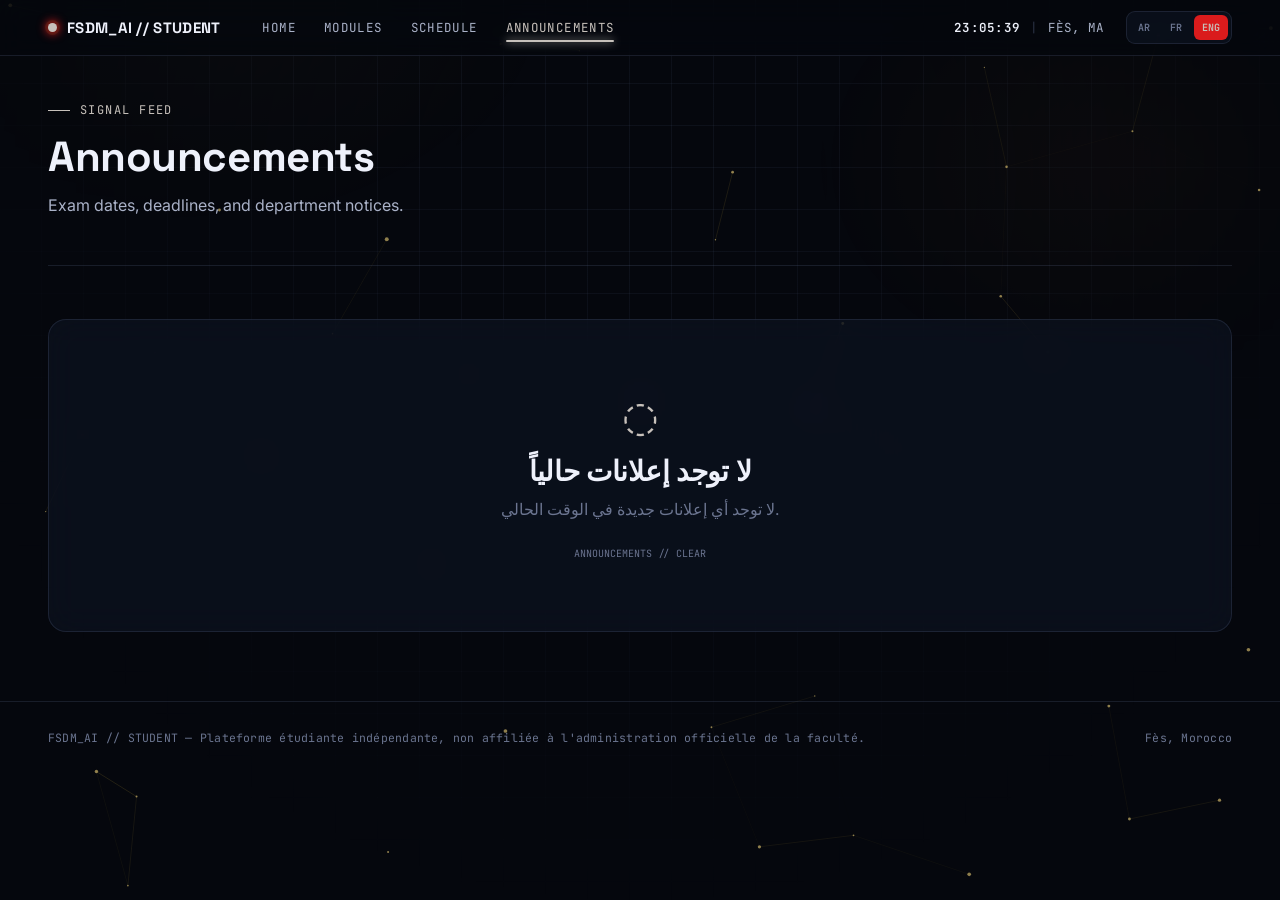
==== announcements.html @ a0408215 "Add files via upload" ====
<!DOCTYPE html>
<html lang="en">
<head>
<meta charset="UTF-8">
<meta name="viewport" content="width=device-width, initial-scale=1.0">
<title>Announcements — FSDM AI Student</title>
<meta name="description" content="Exam dates, deadlines and department notices for the Applied Informatics & AI program at FSDM.">
<link rel="icon" href="data:image/svg+xml,<svg xmlns=%22http://www.w3.org/2000/svg%22 viewBox=%220 0 100 100%22><text y=%22.9em%22 font-size=%2290%22>🧠</text></svg>">
<link rel="preconnect" href="https://fonts.googleapis.com">
<link href="https://fonts.googleapis.com/css2?family=Space+Grotesk:wght@500;600;700&family=Inter:wght@400;500;600&family=JetBrains+Mono:wght@400;500;600&display=swap" rel="stylesheet">
<link rel="stylesheet" href="style.css">
</head>
<body>

<canvas id="neural-canvas" aria-hidden="true"></canvas>

<header class="hud">
  <div class="hud-inner">
    <a href="index.html" class="hud-mark"><span class="dot"></span> FSDM_AI // STUDENT</a>
    <nav class="hud-nav">
      <a href="index.html">HOME</a>
      <a href="modules.html">MODULES</a>
      <a href="schedule.html">SCHEDULE</a>
      <a href="announcements.html" class="active">ANNOUNCEMENTS</a>
    </nav>
    <div class="hud-clock"><strong id="hud-clock-time">--:--:--</strong><span class="sep">|</span>FÈS, MA</div>
    <div class="lang-switcher" aria-label="Language"><button data-lang="ar">AR</button><button data-lang="fr">FR</button><button data-lang="en">ENG</button></div>
    <button class="hud-burger" aria-label="Toggle menu">☰</button>
  </div>
</header>

<main class="wrap">

  <div class="page-head">
    <span class="eyebrow" id="feed-eyebrow">Signal feed</span>
    <h1 id="announcements-title">Announcements</h1>
    <p class="sub" id="announcements-sub">Exam dates, deadlines, and department notices.</p>
  </div>

  <!-- الحاوية الديناميكية التي يتم ملؤها عبر announcements.js -->
  <div id="announcements-container"></div>

</main>

<footer>
  <div class="wrap">
    <span class="fine">FSDM_AI // STUDENT — Plateforme étudiante indépendante, non affiliée à l'administration officielle de la faculté.</span>
    <span class="fine">Fès, Morocco</span>
  </div>
</footer>

<script src="script.js"></script>
<script src="announcements.js"></script>
</body>
</html>
---- style.css ----
/* ==========================================================================
   FSDM AI STUDENT — design tokens
   Subject: Applied Informatics & AI students, FSDM Fès.
   Signature: ambient neural-net canvas + HUD-style status bar,
   glass "panels" framed like instrument readouts, mono data labels.
   ========================================================================== */

:root {
  /* --- color --- */
  --bg-0: #05070d;              /* deep space navy-black */
  --bg-1: #0a0f1c;              /* panel base */
  --bg-2: #0f1526;              /* raised panel */
  --line: rgba(140, 160, 210, 0.14);
  --line-strong: rgba(140, 160, 210, 0.28);

  --glass: rgba(16, 22, 38, 0.55);
  --glass-hi: rgba(28, 36, 58, 0.55);

  --ink-0: #eef1fb;             /* primary text */
  --ink-1: #aab2c8;             /* secondary text */
  --ink-2: #6b7590;             /* muted / captions */

  --signal: #c7c1bb;            /* warm gold — "signal" accent (was cyan) */
  --signal-dim: rgba(252, 29, 29, 0.864);
  --synapse: #fe5805;           /* warm amber — "synapse" accent (was violet) */
  --synapse-dim: rgba(20, 241, 234, 0.971);
  --pulse: #ed1a3d;             /* warm red-rose — alerts / announcements, used sparingly */
  --pulse-dim: rgba(255, 77, 106, 0.16);
  --ok: #3ce6a3;

  /* --- type --- */
  --f-display: "Space Grotesk", "Segoe UI", sans-serif;
  --f-body: "Inter", "Segoe UI", sans-serif;
  --f-mono: "JetBrains Mono", "Consolas", monospace;

  /* --- layout --- */
  --edge: 1px solid var(--line);
  --radius: 18px;
  --radius-sm: 10px;
  --maxw: 1240px;
  --hud-h: 56px;
}

* { box-sizing: border-box; }
html { scroll-behavior: smooth; }

body {
  margin: 0;
  background: var(--bg-0);
  color: var(--ink-0);
  font-family: var(--f-body);
  min-height: 100vh;
  position: relative;
  overflow-x: hidden;
  -webkit-font-smoothing: antialiased;
}

/* faint fixed grid + radial glow behind everything */
body::before {
  content: "";
  position: fixed;
  inset: 0;
  z-index: 0;
  pointer-events: none;
  background:
    radial-gradient(680px 420px at 12% 0%, rgba(255, 213, 79, 0.10), transparent 60%),
    radial-gradient(620px 420px at 92% 18%, rgba(255, 167, 38, 0.14), transparent 60%),
    linear-gradient(var(--line) 1px, transparent 1px),
    linear-gradient(90deg, var(--line) 1px, transparent 1px);
  background-size: auto, auto, 42px 42px, 42px 42px;
  background-position: 0 0, 0 0, -1px -1px, -1px -1px;
  opacity: 0.55;
  -webkit-mask-image: radial-gradient(circle at 50% 20%, black, transparent 78%);
  mask-image: radial-gradient(circle at 50% 20%, black, transparent 78%);
}

#neural-canvas {
  position: fixed;
  inset: 0;
  z-index: 0;
  pointer-events: none;
  width: 100%;
  height: 100%;
}

a { color: inherit; }
h1, h2, h3, h4 { font-family: var(--f-display); margin: 0; letter-spacing: -0.01em; }
p { line-height: 1.6; color: var(--ink-1); margin: 0 0 1em; }
.mono { font-family: var(--f-mono); }

.wrap {
  position: relative;
  z-index: 2;
  max-width: var(--maxw);
  margin: 0 auto;
  padding: 0 28px;
}

/* ==========================================================================
   HUD status bar — persistent across every page
   ========================================================================== */

.hud {
  position: sticky;
  top: 0;
  z-index: 50;
  height: var(--hud-h);
  display: flex;
  align-items: center;
  backdrop-filter: blur(14px) saturate(140%);
  background: rgba(5, 7, 13, 0.72);
  border-bottom: var(--edge);
}

.hud-inner {
  max-width: var(--maxw);
  margin: 0 auto;
  width: 100%;
  padding: 0 28px;
  display: flex;
  align-items: center;
  gap: 22px;
}

.hud-mark {
  display: flex;
  align-items: center;
  gap: 10px;
  font-family: var(--f-display);
  font-weight: 700;
  font-size: 15px;
  letter-spacing: 0.02em;
  text-decoration: none;
  white-space: nowrap;
}

.hud-mark .dot {
  width: 9px; height: 9px; border-radius: 50%;
  background: var(--signal);
  box-shadow: 0 0 10px 2px var(--signal-dim), 0 0 0 3px rgba(255,213,79,0.08);
  animation: blink 2.4s ease-in-out infinite;
}
@keyframes blink { 0%,100% { opacity: 1; } 50% { opacity: 0.35; } }

.hud-nav {
  display: flex;
  gap: 4px;
  margin-left: 8px;
  flex: 1;
}

.hud-nav a {
  position: relative;
  font-family: var(--f-mono);
  font-size: 12.5px;
  letter-spacing: 0.03em;
  text-decoration: none;
  color: var(--ink-1);
  padding: 8px 12px;
  border-radius: 8px;
  transition: color 0.2s, background 0.2s;
}
.hud-nav a:hover { color: var(--ink-0); background: rgba(255,255,255,0.04); }
.hud-nav a.active { color: var(--signal); }
.hud-nav a.active::after {
  content: "";
  position: absolute; left: 12px; right: 12px; bottom: 2px; height: 2px;
  background: var(--signal);
  box-shadow: 0 0 8px var(--signal);
  border-radius: 2px;
}

.hud-clock {
  font-family: var(--f-mono);
  font-size: 12.5px;
  color: var(--ink-1);
  display: flex;
  align-items: center;
  gap: 10px;
  white-space: nowrap;
}
.hud-clock strong { color: var(--ink-0); font-weight: 600; letter-spacing: 0.02em; }
.hud-clock .sep { color: var(--line-strong); }

.hud-burger {
  display: none;
  background: none;
  border: var(--edge);
  border-radius: 8px;
  width: 36px; height: 32px;
  color: var(--ink-0);
  align-items: center;
  justify-content: center;
  cursor: pointer;
}

/* ==========================================================================
   Buttons / chips
   ========================================================================== */

.btn {
  display: inline-flex;
  align-items: center;
  gap: 8px;
  font-family: var(--f-mono);
  font-size: 13px;
  letter-spacing: 0.02em;
  padding: 12px 20px;
  border-radius: 10px;
  text-decoration: none;
  cursor: pointer;
  border: var(--edge);
  background: var(--glass);
  color: var(--ink-0);
  transition: border-color 0.2s, transform 0.15s, background 0.2s;
}
.btn:hover { border-color: var(--line-strong); transform: translateY(-1px); }
.btn-primary {
  background: linear-gradient(135deg, rgba(255,213,79,0.16), rgba(255,167,38,0.16));
  border-color: rgba(255,213,79,0.4);
  color: #fff8e1;
}
.btn-primary:hover { border-color: var(--signal); box-shadow: 0 0 24px -6px var(--signal-dim); }

.chip {
  font-family: var(--f-mono);
  font-size: 11px;
  letter-spacing: 0.04em;
  padding: 4px 10px;
  border-radius: 999px;
  border: var(--edge);
  color: var(--ink-1);
  background: rgba(255,255,255,0.02);
  white-space: nowrap;
}
.chip.on { color: var(--signal); border-color: rgba(255,213,79,0.35); background: var(--signal-dim); }
.chip.warn { color: var(--pulse); border-color: rgba(255,77,106,0.35); background: var(--pulse-dim); }
.chip.violet { color: var(--synapse); border-color: rgba(255,167,38,0.35); background: var(--synapse-dim); }

/* ==========================================================================
   Glass panel — base card unit, tilt + cursor-glow via JS
   ========================================================================== */

.panel {
  position: relative;
  border-radius: var(--radius);
  border: var(--edge);
  background: var(--glass);
  backdrop-filter: blur(16px) saturate(140%);
  overflow: hidden;
  transform-style: preserve-3d;
  will-change: transform;
}
.panel::before {
  /* cursor-follow glow, position set inline via JS custom props */
  content: "";
  position: absolute;
  inset: -1px;
  background: radial-gradient(220px circle at var(--mx, 50%) var(--my, 50%), rgba(255,213,79,0.14), transparent 60%);
  opacity: 0;
  transition: opacity 0.25s;
  pointer-events: none;
}
.panel:hover::before { opacity: 1; }
.panel > * { position: relative; z-index: 1; }

/* ==========================================================================
   Page header (non-hero pages)
   ========================================================================== */

.page-head {
  padding: 46px 0 30px;
  border-bottom: var(--edge);
}
.page-head .eyebrow {
  font-family: var(--f-mono);
  font-size: 12px;
  letter-spacing: 0.12em;
  color: var(--signal);
  text-transform: uppercase;
  display: flex;
  align-items: center;
  gap: 10px;
  margin-bottom: 12px;
}
.page-head .eyebrow::before {
  content: "";
  width: 22px; height: 1px; background: var(--signal);
}
.page-head h1 { font-size: clamp(28px, 4vw, 42px); }
.page-head .sub { max-width: 620px; margin-top: 10px; }

footer {
  position: relative; z-index: 2;
  border-top: var(--edge);
  margin-top: 70px;
  padding: 28px 0 40px;
}
footer .wrap {
  display: flex;
  justify-content: space-between;
  align-items: center;
  flex-wrap: wrap;
  gap: 12px;
}
footer .fine {
  font-family: var(--f-mono);
  font-size: 11.5px;
  color: var(--ink-2);
  letter-spacing: 0.02em;
}

/* ==========================================================================
   INDEX — hero + command-center grid
   ========================================================================== */

.hero {
  padding: 70px 0 30px;
  position: relative;
}
.hero-tag {
  display: inline-flex;
  align-items: center;
  gap: 8px;
  font-family: var(--f-mono);
  font-size: 12px;
  letter-spacing: 0.1em;
  color: var(--ink-1);
  border: var(--edge);
  padding: 6px 12px;
  border-radius: 999px;
  margin-bottom: 26px;
}
.hero-tag .dot { width: 6px; height: 6px; border-radius: 50%; background: var(--ok); box-shadow: 0 0 8px var(--ok); }

.hero h1 {
  font-size: clamp(38px, 6vw, 68px);
  line-height: 1.03;
  max-width: 15ch;
}
.hero h1 .grad {
  background: linear-gradient(100deg, var(--signal), var(--synapse) 70%);
  -webkit-background-clip: text;
  background-clip: text;
  color: transparent;
}
.hero .lede {
  max-width: 540px;
  font-size: 16.5px;
  margin-top: 20px;
}
.hero-actions { display: flex; gap: 12px; margin-top: 30px; flex-wrap: wrap; }

.hero-readout {
  margin-top: 46px;
  display: grid;
  grid-template-columns: repeat(4, 1fr);
  gap: 1px;
  background: var(--line);
  border: var(--edge);
  border-radius: var(--radius-sm);
  overflow: hidden;
}
.hero-readout div {
  background: var(--bg-1);
  padding: 16px 18px;
}
.hero-readout .val {
  font-family: var(--f-mono);
  font-size: 20px;
  color: var(--signal);
  font-weight: 600;
}
.hero-readout .lab {
  font-family: var(--f-mono);
  font-size: 10.5px;
  color: var(--ink-2);
  letter-spacing: 0.06em;
  text-transform: uppercase;
  margin-top: 4px;
}

/* command deck grid */
.deck-head {
  display: flex;
  align-items: baseline;
  justify-content: space-between;
  margin: 64px 0 20px;
  flex-wrap: wrap;
  gap: 10px;
}
.deck-head h2 { font-size: clamp(20px, 3vw, 26px); }
.deck-head .idx { font-family: var(--f-mono); font-size: 12px; color: var(--ink-2); }

.deck {
  display: grid;
  grid-template-columns: repeat(4, 1fr);
  gap: 16px;
  margin-bottom: 30px;
}
@media (max-width: 980px) { .deck { grid-template-columns: repeat(2, 1fr); } }
@media (max-width: 560px) { .deck { grid-template-columns: 1fr; } }

.deck-card {
  padding: 26px 22px 22px;
  min-height: 230px;
  display: flex;
  flex-direction: column;
  text-decoration: none;
  color: var(--ink-0);
  transition: border-color 0.25s, box-shadow 0.25s;
}
.deck-card:hover { border-color: var(--line-strong); box-shadow: 0 18px 40px -20px rgba(0,0,0,0.6); }
.deck-card .num {
  font-family: var(--f-mono);
  font-size: 11px;
  color: var(--ink-2);
  letter-spacing: 0.08em;
}
.deck-card .icon-slot {
  margin: 16px 0 18px;
  width: 42px; height: 42px;
  border-radius: 11px;
  display: flex; align-items: center; justify-content: center;
  border: var(--edge);
  background: rgba(255,255,255,0.02);
}
.deck-card h3 { font-size: 18px; margin-bottom: 8px; }
.deck-card p { font-size: 13.5px; margin-bottom: 0; flex: 1; }
.deck-card .go {
  margin-top: 16px;
  font-family: var(--f-mono);
  font-size: 11.5px;
  color: var(--ink-2);
  display: flex; align-items: center; gap: 6px;
  transition: color 0.2s, gap 0.2s;
}
.deck-card:hover .go { color: var(--signal); gap: 10px; }

.deck-card.c-modules .icon-slot { color: var(--signal); }
.deck-card.c-schedule .icon-slot { color: var(--synapse); }
.deck-card.c-tools .icon-slot { color: var(--ok); }
.deck-card.c-announce .icon-slot { color: var(--pulse); }

/* secondary two-up section on index: system log + quick facts */
.split {
  display: grid;
  grid-template-columns: 1.4fr 1fr;
  gap: 16px;
  margin: 10px 0 40px;
}
@media (max-width: 860px) { .split { grid-template-columns: 1fr; } }

.log-panel { padding: 22px 24px; }
.log-panel h3 { font-size: 15px; margin-bottom: 14px; display:flex; align-items:center; gap:8px;}
.log-row {
  display: flex;
  gap: 14px;
  padding: 11px 0;
  border-top: 1px solid var(--line);
  font-size: 13px;
}
.log-row:first-of-type { border-top: none; }
.log-row time { font-family: var(--f-mono); font-size: 11.5px; color: var(--ink-2); white-space: nowrap; padding-top: 1px;}

.info-panel { padding: 22px 24px; display: flex; flex-direction: column; gap: 14px; }
.info-panel h3 { font-size: 15px; }
.info-row { display: flex; justify-content: space-between; font-size: 13px; padding: 9px 0; border-top: 1px solid var(--line); }
.info-row:first-of-type { border-top: none; }
.info-row span:first-child { color: var(--ink-1); }
.info-row span:last-child { font-family: var(--f-mono); color: var(--ink-0); }

/* ==========================================================================
   MODULES page
   ========================================================================== */

.filter-row {
  display: flex;
  gap: 8px;
  flex-wrap: wrap;
  margin: 28px 0 26px;
}
.filter-btn {
  font-family: var(--f-mono);
  font-size: 12px;
  padding: 9px 15px;
  border-radius: 999px;
  border: var(--edge);
  background: var(--glass);
  color: var(--ink-1);
  cursor: pointer;
  transition: all 0.2s;
}
.filter-btn:hover { color: var(--ink-0); }
.filter-btn.active {
  color: #fff8e1;
  border-color: rgba(255,213,79,0.45);
  background: var(--signal-dim);
}

.module-grid {
  display: grid;
  grid-template-columns: repeat(3, 1fr);
  gap: 16px;
  margin-bottom: 20px;
}
@media (max-width: 980px) { .module-grid { grid-template-columns: repeat(2, 1fr); } }
@media (max-width: 660px) { .module-grid { grid-template-columns: 1fr; } }

.module-card {
  padding: 22px;
  display: flex;
  flex-direction: column;
  gap: 12px;
  transition: transform 0.2s, border-color 0.2s;
}
.module-card:hover { border-color: var(--line-strong); }
.module-top { display: flex; justify-content: space-between; align-items: flex-start; gap: 10px; }
.module-code { font-family: var(--f-mono); font-size: 11px; color: var(--ink-2); letter-spacing: 0.05em; }
.module-card h3 { font-size: 16.5px; line-height: 1.3; }
.module-meta { display: flex; gap: 8px; flex-wrap: wrap; }
.module-bar {
  height: 4px; border-radius: 4px; background: rgba(255,255,255,0.06); overflow: hidden; margin-top: 4px;
}
.module-bar span { display: block; height: 100%; background: linear-gradient(90deg, var(--signal), var(--synapse)); }
.module-foot { display: flex; justify-content: space-between; align-items: center; font-size: 11.5px; font-family: var(--f-mono); color: var(--ink-2); margin-top: 4px;}
.module-foot a { color: var(--signal); text-decoration: none; }
.module-foot a:hover { text-decoration: underline; }

.section-title {
  display: flex; align-items: baseline; gap: 12px; margin: 54px 0 20px;
}
.section-title h2 { font-size: 22px; }
.section-title .idx { font-family: var(--f-mono); font-size: 12px; color: var(--ink-2); }

.tool-grid {
  display: grid;
  grid-template-columns: repeat(4, 1fr);
  gap: 14px;
}
@media (max-width: 980px) { .tool-grid { grid-template-columns: repeat(2, 1fr); } }
@media (max-width: 560px) { .tool-grid { grid-template-columns: 1fr; } }

.tool-card {
  padding: 18px;
  text-decoration: none;
  color: var(--ink-0);
  display: flex;
  flex-direction: column;
  gap: 8px;
}
.tool-card:hover { border-color: var(--line-strong); }
.tool-card .t-name { font-family: var(--f-display); font-weight: 600; font-size: 14.5px; }
.tool-card .t-desc { font-size: 12.5px; color: var(--ink-2); margin: 0; }

/* ==========================================================================
   SCHEDULE page
   ========================================================================== */

.clock-strip {
  display: grid;
  grid-template-columns: 1.1fr 1fr;
  gap: 16px;
  margin: 28px 0 34px;
}
@media (max-width: 860px) { .clock-strip { grid-template-columns: 1fr; } }

.clock-panel {
  padding: 30px 30px;
  display: flex;
  flex-direction: column;
  justify-content: center;
  gap: 8px;
  min-height: 190px;
}
.clock-time {
  font-family: var(--f-mono);
  font-size: clamp(40px, 6vw, 62px);
  font-weight: 600;
  letter-spacing: 0.02em;
  color: var(--ink-0);
  display: flex;
  align-items: baseline;
  gap: 4px;
}
.clock-time .sec { color: var(--signal); font-size: 0.55em; }
.clock-date { font-family: var(--f-mono); font-size: 13px; color: var(--ink-1); text-transform: uppercase; letter-spacing: 0.05em; }
.clock-week { font-family: var(--f-mono); font-size: 11.5px; color: var(--ink-2); margin-top: 6px; }

.next-panel { padding: 26px 28px; display: flex; flex-direction: column; gap: 14px; justify-content: center; }
.next-eyebrow { font-family: var(--f-mono); font-size: 11px; letter-spacing: 0.08em; color: var(--ink-2); text-transform: uppercase; }
.next-course { font-size: 22px; font-family: var(--f-display); font-weight: 600; }
.next-meta { display: flex; gap: 16px; flex-wrap: wrap; font-family: var(--f-mono); font-size: 12.5px; color: var(--ink-1); }
.next-countdown { font-family: var(--f-mono); font-size: 28px; color: var(--signal); font-weight: 600; }
.next-countdown span { font-size: 12px; color: var(--ink-2); margin-left: 6px; }

.tt-toolbar {
  display: flex;
  justify-content: space-between;
  align-items: center;
  margin-bottom: 14px;
  flex-wrap: wrap;
  gap: 10px;
}
.legend { display: flex; gap: 10px; flex-wrap: wrap; }
.legend span { font-family: var(--f-mono); font-size: 11px; color: var(--ink-2); display: flex; align-items: center; gap: 6px; }
.legend i { width: 8px; height: 8px; border-radius: 2px; display: inline-block; }

.timetable-wrap {
  border: var(--edge);
  border-radius: var(--radius);
  overflow: auto;
  background: var(--glass);
  backdrop-filter: blur(16px);
}
.timetable {
  width: 100%;
  border-collapse: collapse;
  min-width: 760px;
  font-size: 12.5px;
}
.timetable th {
  font-family: var(--f-mono);
  font-size: 11px;
  letter-spacing: 0.04em;
  color: var(--ink-2);
  text-transform: uppercase;
  text-align: left;
  padding: 14px 12px;
  border-bottom: var(--edge);
  position: sticky; top: 0;
  background: rgba(10,15,28,0.9);
  backdrop-filter: blur(10px);
}
.timetable td {
  padding: 8px;
  vertical-align: top;
  border-bottom: 1px solid var(--line);
}
.timetable .time-col {
  font-family: var(--f-mono);
  font-size: 11.5px;
  color: var(--ink-2);
  white-space: nowrap;
  padding-top: 14px;
}
.slot {
  border-radius: 10px;
  padding: 9px 10px;
  border: 1px solid transparent;
  min-height: 54px;
}
.slot .s-name { font-weight: 600; font-size: 12.5px; color: var(--ink-0); }
.slot .s-room { font-family: var(--f-mono); font-size: 10.5px; color: var(--ink-2); margin-top: 3px; }
.slot.type-cm { background: var(--signal-dim); border-color: rgba(255,213,79,0.3); }
.slot.type-td { background: var(--synapse-dim); border-color: rgba(255,167,38,0.3); }
.slot.type-tp { background: rgba(60,230,163,0.12); border-color: rgba(60,230,163,0.3); }
.slot.type-cm .s-name { color: #ffe9a8; }
.slot.type-td .s-name { color: #ffd699; }
.slot.type-tp .s-name { color: #baf8de; }

.now-col { background: rgba(255,213,79,0.05); }

/* ==========================================================================
   ANNOUNCEMENTS page
   ========================================================================== */

.announce-filter { display: flex; gap: 8px; margin: 26px 0; flex-wrap: wrap; }

.feed { display: flex; flex-direction: column; gap: 14px; }

.announce-card {
  padding: 22px 24px;
  display: grid;
  grid-template-columns: 88px 1fr;
  gap: 20px;
}
@media (max-width: 640px) { .announce-card { grid-template-columns: 1fr; gap: 10px; } }

.announce-date {
  font-family: var(--f-mono);
  color: var(--ink-2);
  font-size: 12px;
  border-right: 1px solid var(--line);
  padding-right: 16px;
}
@media (max-width: 640px) { .announce-date { border-right: none; padding-right: 0; } }
.announce-date .d-num { font-size: 26px; color: var(--ink-0); font-weight: 600; display: block; }

.announce-body h3 { font-size: 16.5px; margin-bottom: 8px; }
.announce-body p { margin-bottom: 10px; font-size: 13.5px; }
.announce-tags { display: flex; gap: 8px; flex-wrap: wrap; margin-top: 6px; }

.announce-card.pinned { border-color: rgba(255,77,106,0.35); }
.announce-card.pinned::before { background: radial-gradient(220px circle at var(--mx,50%) var(--my,50%), rgba(255,77,106,0.16), transparent 60%); }

@media (max-width: 720px) {
  .hero-readout { grid-template-columns: repeat(2, 1fr); }
}

/* ==========================================================================
   Mobile nav
   ========================================================================== */

@media (max-width: 820px) {
  .hud-burger { display: flex; }
  .hud-nav {
    position: fixed;
    top: var(--hud-h);
    left: 0; right: 0;
    flex-direction: column;
    background: rgba(6,9,17,0.98);
    border-bottom: var(--edge);
    padding: 8px 20px 16px;
    gap: 2px;
    transform: translateY(-8px);
    opacity: 0;
    pointer-events: none;
    transition: all 0.2s ease;
  }
  .hud-nav.open { transform: translateY(0); opacity: 1; pointer-events: auto; }
  .hud-nav a { padding: 12px 6px; border-bottom: 1px solid var(--line); border-radius: 0; }
  .hud-clock { display: none; }
}

/* ==========================================================================
   Reduced motion
   ========================================================================== */

@media (prefers-reduced-motion: reduce) {
  html { scroll-behavior: auto; }
  .hud-mark .dot { animation: none; }
  #neural-canvas { display: none; }
  .panel, .btn, .deck-card, .filter-btn { transition: none; }
}

/* focus visibility */
a:focus-visible, button:focus-visible {
  outline: 2px solid var(--signal);
  outline-offset: 2px;
  border-radius: 6px;
}


/* ==========================================================================
   DAILY SCHEDULE — simplified mobile-friendly view
   ========================================================================== */
.daily-toolbar {
  display:flex;
  justify-content:space-between;
  align-items:end;
  gap:20px;
  margin: 8px 0 18px;
}
.daily-toolbar h2 {
  margin: 6px 0 0;
  font-family:var(--f-display);
  font-size:clamp(22px,3vw,32px);
}
.day-picker {
  display:flex;
  gap:6px;
  flex-wrap:wrap;
}
.day-picker button {
  border:1px solid var(--line);
  background:var(--glass);
  color:var(--ink-2);
  border-radius:8px;
  padding:9px 12px;
  font-family:var(--f-mono);
  font-size:11px;
  cursor:pointer;
  transition:.2s ease;
}
.day-picker button:hover,
.day-picker button.active {
  color:var(--signal);
  border-color:var(--signal);
  background:var(--signal-dim);
}
.daily-schedule {
  display:grid;
  gap:10px;
}
.daily-item {
  display:grid;
  grid-template-columns:120px 1fr auto;
  gap:18px;
  align-items:center;
  padding:18px 20px;
}
.daily-time {
  font-family:var(--f-mono);
  color:var(--signal);
  font-size:14px;
  font-weight:600;
}
.daily-name {
  font-family:var(--f-display);
  font-size:17px;
  font-weight:600;
}
.daily-room {
  margin-top:5px;
  font-family:var(--f-mono);
  font-size:11px;
  color:var(--ink-2);
}
.daily-type {
  font-family:var(--f-mono);
  font-size:10px;
  color:var(--ink-2);
  text-transform:uppercase;
}
.daily-empty {
  text-align:center;
  padding:42px 20px;
  color:var(--ink-2);
}
.timetable-source { display:none !important; }

.empty-announcements {
  margin-top:28px;
  padding:70px 30px;
  text-align:center;
}
.empty-announcements .empty-icon {
  font-size:42px;
  color:var(--signal);
  margin-bottom:12px;
}
.empty-announcements h2 {
  margin:0 0 8px;
  font-family:var(--f-display);
  font-size:28px;
}
.empty-announcements p {
  margin:0 auto 18px;
  color:var(--ink-2);
}
.empty-announcements .mono {
  font-size:10px;
  color:var(--ink-2);
}
@media (max-width: 700px) {
  .daily-toolbar { align-items:stretch; flex-direction:column; }
  .day-picker { display:grid; grid-template-columns:repeat(6,1fr); }
  .day-picker button { padding:9px 4px; }
  .daily-item { grid-template-columns:1fr; gap:8px; }
}




.site-link {
  color: #ffd699;
  text-decoration: none;
  transition: color 0.2s ease;
}

.site-link:hover {
  color: #ffffff;
  text-decoration: underline;
}



.lang-switcher{display:flex;gap:4px;padding:3px;border:1px solid var(--line);border-radius:9px;background:var(--glass)}
.lang-switcher button{border:0;background:transparent;color:var(--ink-2);font:600 10px var(--f-mono);padding:6px 8px;border-radius:6px;cursor:pointer}
.lang-switcher button.active,.lang-switcher button:hover{color:var(--signal);background:var(--signal-dim)}
html[dir="rtl"] .hud-inner,html[dir="rtl"] .page-head,html[dir="rtl"] .hero,html[dir="rtl"] .daily-toolbar,html[dir="rtl"] .daily-item{direction:rtl}
@media(max-width:700px){.lang-switcher{order:2}.hud-inner{gap:8px}}












/* Container الإعلانات */
#announcements-container {
  display: flex;
  flex-direction: column;
  gap: 16px;
  margin-top: 25px;
}

/* تصميم كارت الإعلان */
.announcement-card {
  background: rgba(84, 118, 144, 0.453);
  border-radius: 10px;
  padding: 16px 20px;
  border: 1px solid rgba(255, 255, 255, 0.08);
  border-left: 4px solid var(--badge-color, #a0e1ff);
  backdrop-filter: blur(8px);
  transition: transform 0.2s ease, box-shadow 0.2s ease, background 0.2s ease;
}

.announcement-card:hover {
  transform: translateX(4px);
  background: rgba(22, 27, 34, 0.95);
  box-shadow: 0 4px 20px rgba(0, 0, 0, 0.3);
}

/* ألوان الأقسام */
.announcement-card.category-EXAM { --badge-color: #ff5555; }
.announcement-card.category-TD   { --badge-color: #00f2fe; }
.announcement-card.category-INFO { --badge-color: #8b7bff; }

.announcement-header {
  display: flex;
  justify-content: space-between;
  align-items: center;
  margin-bottom: 8px;
}

.announcement-badge {
  font-family: monospace;
  font-size: 0.72rem;
  font-weight: 700;
  padding: 2px 8px;
  border-radius: 4px;
  color: var(--badge-color, #a0e1ff);
  background: rgba(255, 255, 255, 0.145);
  border: 1px solid var(--badge-color, #a0e1ff);
}

.announcement-date {
  font-family: monospace;
  font-size: 0.78rem;
  color: #8b949e;
}
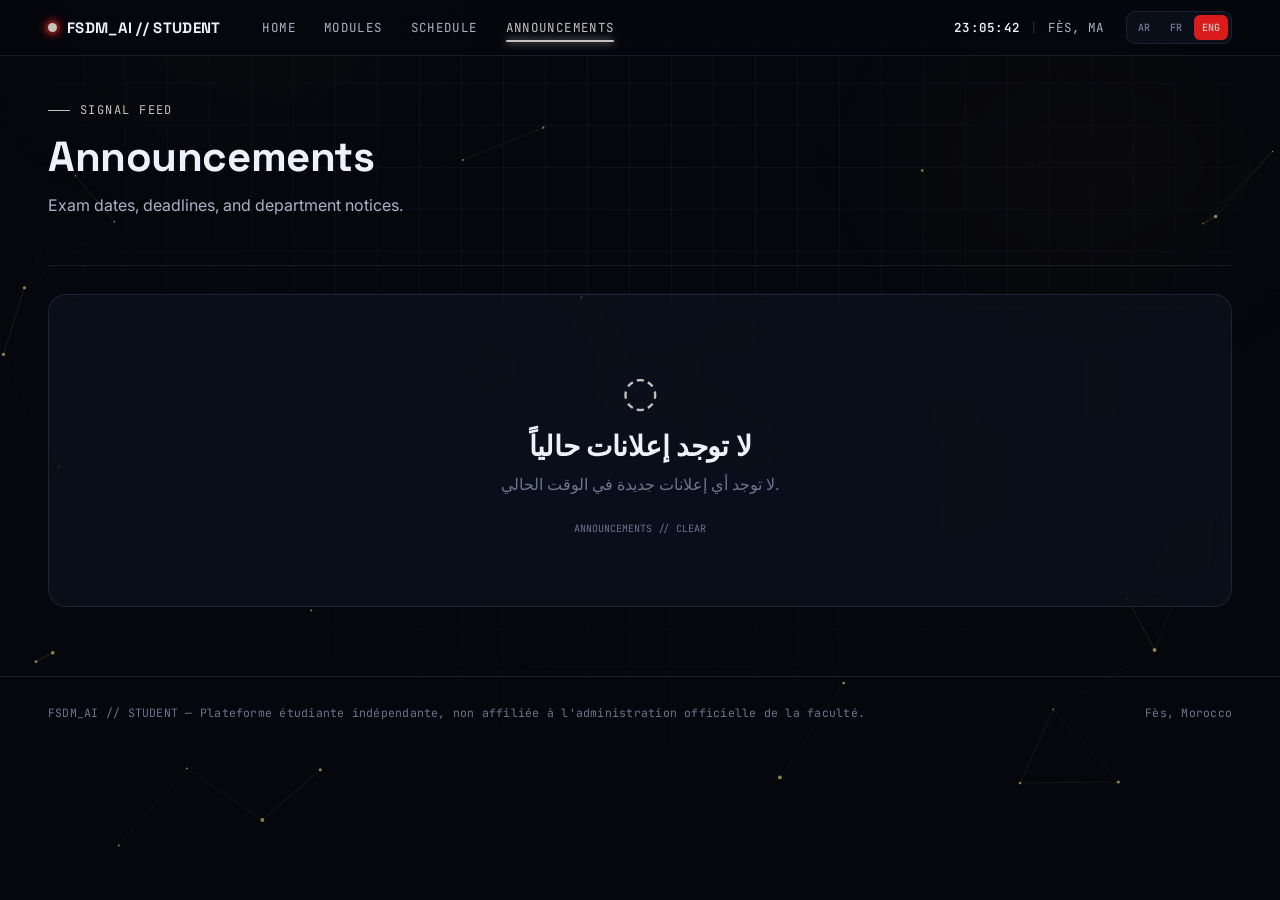
==== commit cbf4fd60: "Add Vercel Web Analytics to project ## Vercel Web Analytics Installation  Successfully installed and" ====
--- a/announcements.html
+++ b/announcements.html
@@ -51,5 +51,6 @@
 
 <script src="script.js"></script>
 <script src="announcements.js"></script>
+<script defer src="https://cdn.vercel-insights.com/v1/script.js"></script>
 </body>
-</html>+</html>
--- a/style.css
+++ b/style.css
@@ -380,7 +380,11 @@
   margin-top: 4px;
 }
 
-/* command deck grid */
+
+
+
+/* command deck grid — single definition (see note near end of file: the
+   two duplicate blocks that used to live further down have been removed) */
 .deck-head {
   display: flex;
   align-items: baseline;
@@ -398,8 +402,6 @@
   gap: 16px;
   margin-bottom: 30px;
 }
-@media (max-width: 980px) { .deck { grid-template-columns: repeat(2, 1fr); } }
-@media (max-width: 560px) { .deck { grid-template-columns: 1fr; } }
 
 .deck-card {
   padding: 26px 22px 22px;
@@ -409,6 +411,7 @@
   text-decoration: none;
   color: var(--ink-0);
   transition: border-color 0.25s, box-shadow 0.25s;
+  overflow-wrap: break-word;
 }
 .deck-card:hover { border-color: var(--line-strong); box-shadow: 0 18px 40px -20px rgba(0,0,0,0.6); }
 .deck-card .num {
@@ -442,6 +445,27 @@
 .deck-card.c-tools .icon-slot { color: var(--ok); }
 .deck-card.c-announce .icon-slot { color: var(--pulse); }
 
+/* PANEL 05 (Instagram link) spans the full row on all breakpoints */
+.deck-card.wide-panel { grid-column: 1 / -1; }
+
+@media (max-width: 980px) {
+  .deck { grid-template-columns: repeat(2, 1fr); gap: 12px; }
+}
+@media (max-width: 560px) {
+  .deck { grid-template-columns: 1fr; gap: 10px; }
+  .deck-card { padding: 18px 16px; min-height: auto; }
+  .deck-card h3 { font-size: 16px; }
+  .deck-card p { font-size: 13px; }
+  .deck-card .icon-slot { margin: 10px 0 12px; width: 38px; height: 38px; }
+  .deck-card.wide-panel { grid-column: 1 / -1; flex-direction: row; }
+}
+
+
+
+
+
+
+
 /* secondary two-up section on index: system log + quick facts */
 .split {
   display: grid;
@@ -478,15 +502,23 @@
   display: flex;
   gap: 8px;
   flex-wrap: wrap;
-  margin: 28px 0 26px;
+  justify-content: center;
+  width: fit-content;
+  max-width: 100%;
+  margin: 28px auto 26px;
+  padding: 8px;
+  border: var(--edge);
+  border-radius: 999px;
+  background: var(--glass);
+  backdrop-filter: blur(16px) saturate(140%);
 }
 .filter-btn {
   font-family: var(--f-mono);
-  font-size: 12px;
-  padding: 9px 15px;
+  font-size: 13px;
+  padding: 11px 22px;
   border-radius: 999px;
   border: var(--edge);
-  background: var(--glass);
+  background: transparent;
   color: var(--ink-1);
   cursor: pointer;
   transition: all 0.2s;
@@ -523,9 +555,32 @@
   height: 4px; border-radius: 4px; background: rgba(255,255,255,0.06); overflow: hidden; margin-top: 4px;
 }
 .module-bar span { display: block; height: 100%; background: linear-gradient(90deg, var(--signal), var(--synapse)); }
-.module-foot { display: flex; justify-content: space-between; align-items: center; font-size: 11.5px; font-family: var(--f-mono); color: var(--ink-2); margin-top: 4px;}
-.module-foot a { color: var(--signal); text-decoration: none; }
-.module-foot a:hover { text-decoration: underline; }
+.module-foot { display: flex; gap: 8px; font-size: 11.5px; font-family: var(--f-mono); color: var(--ink-2); margin-top: 4px;}
+.module-foot a {
+  flex: 1;
+  display: flex;
+  align-items: center;
+  justify-content: center;
+  gap: 6px;
+  padding: 9px 8px;
+  border-radius: 10px;
+  border: 1px solid var(--line);
+  text-decoration: none;
+  transition: background 0.2s, border-color 0.2s, transform 0.15s;
+}
+.module-foot a:hover { text-decoration: none; transform: translateY(-1px); }
+.module-foot a.drive-link {
+  color: #5fd48a;
+  background: rgba(52, 168, 83, 0.10);
+  border-color: rgba(52, 168, 83, 0.32);
+}
+.module-foot a.drive-link:hover { background: rgba(52, 168, 83, 0.18); border-color: rgba(52, 168, 83, 0.55); }
+.module-foot a.youtube-link {
+  color: #ff5c5c;
+  background: rgba(255, 0, 0, 0.10);
+  border-color: rgba(255, 0, 0, 0.32);
+}
+.module-foot a.youtube-link:hover { background: rgba(255, 0, 0, 0.18); border-color: rgba(255, 0, 0, 0.55); }
 
 .section-title {
   display: flex; align-items: baseline; gap: 12px; margin: 54px 0 20px;
@@ -872,67 +927,26 @@
 html[dir="rtl"] .hud-inner,html[dir="rtl"] .page-head,html[dir="rtl"] .hero,html[dir="rtl"] .daily-toolbar,html[dir="rtl"] .daily-item{direction:rtl}
 @media(max-width:700px){.lang-switcher{order:2}.hud-inner{gap:8px}}
 
-
-
-
-
-
-
-
-
-
-
-
-/* Container الإعلانات */
-#announcements-container {
-  display: flex;
-  flex-direction: column;
-  gap: 16px;
-  margin-top: 25px;
-}
-
-/* تصميم كارت الإعلان */
-.announcement-card {
-  background: rgba(84, 118, 144, 0.453);
-  border-radius: 10px;
-  padding: 16px 20px;
-  border: 1px solid rgba(255, 255, 255, 0.08);
-  border-left: 4px solid var(--badge-color, #a0e1ff);
-  backdrop-filter: blur(8px);
-  transition: transform 0.2s ease, box-shadow 0.2s ease, background 0.2s ease;
-}
-
-.announcement-card:hover {
-  transform: translateX(4px);
-  background: rgba(22, 27, 34, 0.95);
-  box-shadow: 0 4px 20px rgba(0, 0, 0, 0.3);
-}
-
-/* ألوان الأقسام */
-.announcement-card.category-EXAM { --badge-color: #ff5555; }
-.announcement-card.category-TD   { --badge-color: #00f2fe; }
-.announcement-card.category-INFO { --badge-color: #8b7bff; }
-
-.announcement-header {
-  display: flex;
-  justify-content: space-between;
-  align-items: center;
-  margin-bottom: 8px;
-}
-
-.announcement-badge {
-  font-family: monospace;
-  font-size: 0.72rem;
-  font-weight: 700;
-  padding: 2px 8px;
-  border-radius: 4px;
-  color: var(--badge-color, #a0e1ff);
-  background: rgba(255, 255, 255, 0.145);
-  border: 1px solid var(--badge-color, #a0e1ff);
-}
-
-.announcement-date {
-  font-family: monospace;
-  font-size: 0.78rem;
-  color: #8b949e;
-}+/* ==========================================================================
+   MODULES page — semester quick-nav pills (anchors) + icon accent
+   ========================================================================== */
+.filter-row a.filter-btn { text-decoration: none; display: inline-flex; align-items: center; }
+.module-card .icon-slot { color: var(--signal); font-size: 16px; }
+section[id] { scroll-margin-top: 84px; }
+
+
+
+
+
+
+
+
+
+
+.semester-panel {
+  border: 1px solid rgba(245, 130, 23, 0.874);
+  border-radius: 18px;
+  background: rgba(47, 46, 46, 0.13);
+  padding: 24px;
+  margin-bottom: 20px;
+}
